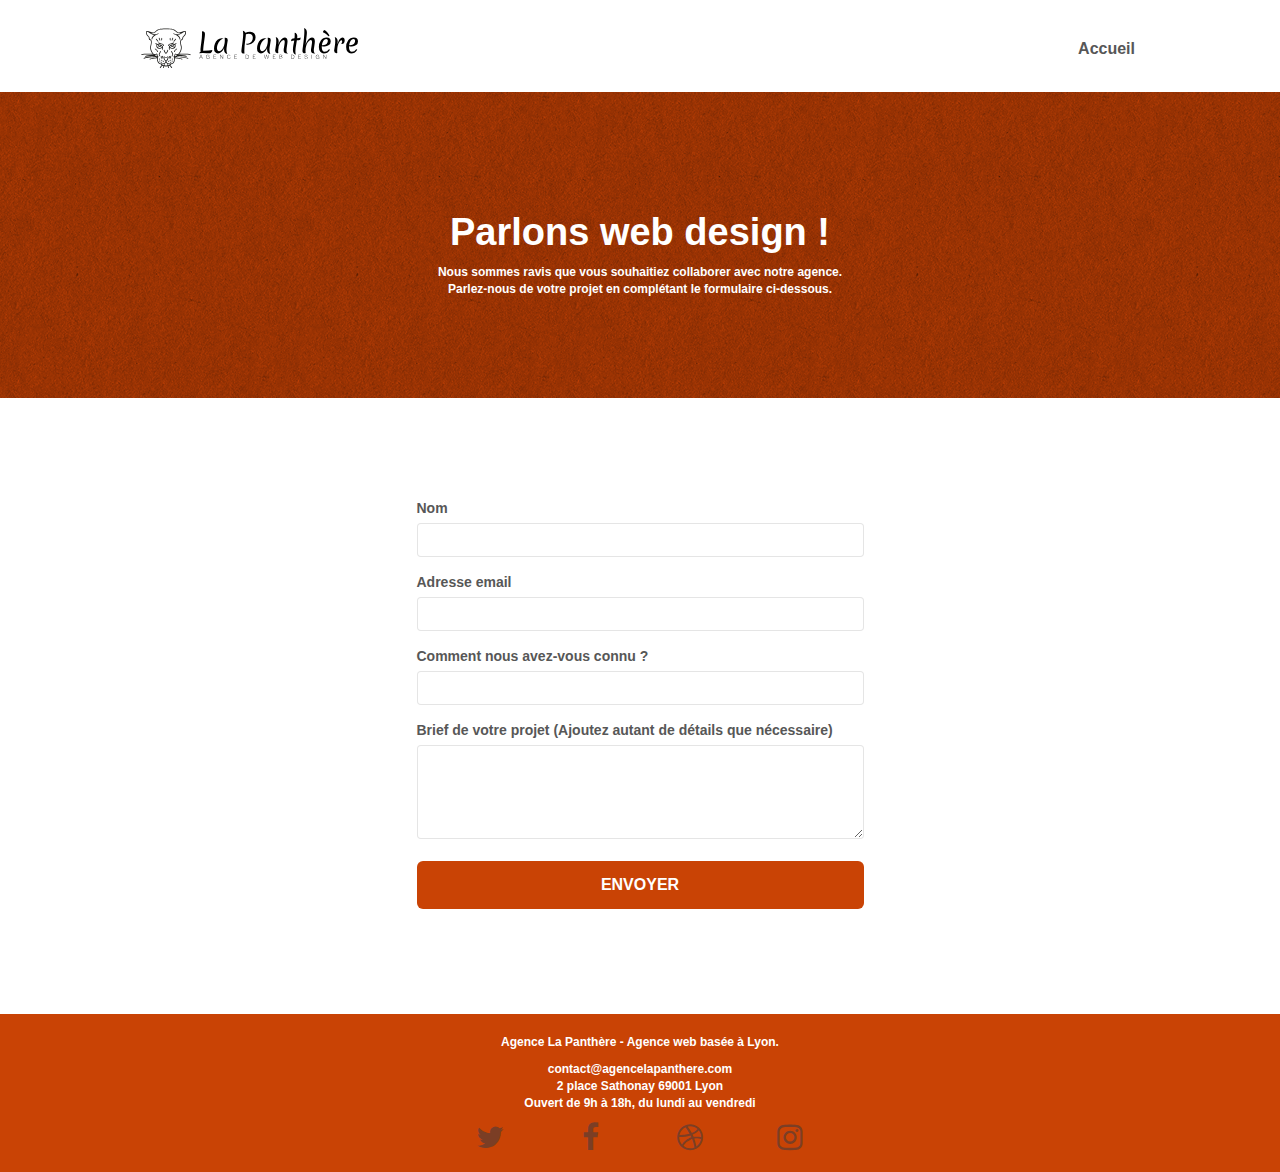
==== contact.html @ d047ce85 "mininisé style,boostrap.css" ====
<!doctype html>
<!-- Modifié la balise HTML pour indiquer la langue de la page : lang="fr-fr" -->
<html lang="fr-fr">
<head>
    <meta charset="utf-8">
	<!-- Supprimé le meta keywords qui est inutile -->
	<!-- Modifié  le meta description , content incluant les sujets des pages -->
    <meta name="description" content="Contact Agence de webdesign à Lyon. Profitez de la meilleure expertise pour votre stratégie web: développement et création de site web, web design, stratégie SEO (référencement et positionnement de site internet)">
    <meta name="viewport" content="width=device-width, initial-scale=1.0, viewport-fit=cover">
	<!-- Ajouté balise meta robots et googlebot -->
	<meta name="robots" content="index,follow">
	<meta name="googlebot" content="index,follow">

    <link rel="shortcut icon" type="image/png" href="favicon.jpg">

    <!-- remplacé le bon bootstrap.css et puis minimisé -->
	<link rel="stylesheet" type="text/css" href="./css/bootstrap.min.css">
	<!-- minimisé le style.css -->
	<link rel="stylesheet" type="text/css" href="./css/style.min.css">
	<!-- remplacé le bon font-awesome et puis minimisé -->
	<link rel="stylesheet" type="text/css" href="./css/font-awesome.min.css">

    <!-- remplacé les bons js et puis minimisé , parametré exécution defer -->
	<script src="./js/jquery-2.1.0.min.js" defer></script>
	<script src="./js/bootstrap.min.js" defer></script>
	<script src="./js/blocs.min.js" defer></script>
	<script src="./js/jqBootstrapValidation.min.js" defer></script>
	<script src="./js/formHandler.min.js" defer></script>



	<!-- Modifié la balise title en donnant un nom incluant le sujet de la page -->
    <title>Contact La Panthère - Expert du Webdesign lyonnais</title>

    
<!-- Analytics -->
	<script async src="https://www.googletagmanager.com/gtag/js?id=G-L9MEDLCKHD"></script>
	<script>
	window.dataLayer = window.dataLayer || [];
	function gtag(){dataLayer.push(arguments);}
	gtag('js', new Date());

	gtag('config', 'G-L9MEDLCKHD');
	</script>
<!-- Analytics END -->
    
</head>
<body>
<!-- Principal conteneur -->
<div class="page-container">
    
<!-- bloc-0 -->
<div class="bloc bgc-white l-bloc " id="bloc-0">
	<div class="container bloc-sm">
		<nav class="navbar row">
			<div class="navbar-header">
				<a class="navbar-brand" href="index.html"><img src="img/agence-la-panthere-monochrome.svg" alt="la Panthère web design logo" height="40" /></a>
				<!-- ajouté aria-label="menu bar" pour le btn par rapport à l'accessibilité-->
				<button id="nav-toggle" type="button" class="ui-navbar-toggle navbar-toggle" data-toggle="collapse" data-target=".navbar-1" aria-label="menu bar">
					<!-- Supprimer balise iutile -->
					<span class="icon-bar"></span>
					<span class="icon-bar"></span>
					<span class="icon-bar"></span>
				</button>
			</div>
			<div class="collapse navbar-collapse navbar-1 special-dropdown-nav">
				<ul class="site-navigation nav navbar-nav">
					<li>
						<a href="index.html">Accueil</a>
					</li>
					<!-- Supprimer balise inutile -->
				</ul>
			</div>
		</nav>
	</div>
</div>
<!-- bloc-0 END -->

<!-- bloc-6 -->
<!-- ajouté L'ARIA Landmark Roles pour l'aspec sémantique -->
<div class="bloc bg-repeat bgc-atomic-tangerine d-bloc bloc-bg-texture texture-paper" id="bloc-6" role="banner">
	<div class="container bloc-lg">
		<div class="row">
			<div class="col-sm-12">
				<h1 class="text-center hero-bloc-text tc-white">
					Parlons web design !
				</h1>
				<p class="text-center mg-lg tc-white tight-width-whitespace">
					Nous sommes ravis que vous souhaitiez collaborer avec notre agence.<br>
					Parlez-nous de votre projet en complétant le formulaire ci-dessous.
				</p>
			</div>
		</div>
	</div>
</div>
<!-- bloc-6 END -->

<!-- bloc-7 -->
<div class="bloc bgc-white l-bloc" id="bloc-7">
	<div class="container bloc-lg">
		<div class="row contact-form">
			<div class="col-sm-6">
				<form id="form_1" novalidate >
					<div class="form-group">
						<label for="name">
							Nom
						</label>
						<input id="name" class="form-control" type="text" required />
					</div>
					<div class="form-group">
						<label for="email">
							Adresse email
						</label>
						<input id="email" class="form-control" type="email" required />
					</div>
					<div class="form-group">
						<label for="input_504">
							Comment nous avez-vous connu ?
						</label>
						<input class="form-control" type="text" required id="input_504" />
					</div>
					<div class="form-group">
						<label for="message">
							Brief de votre projet (Ajoutez autant de détails que nécessaire)<br>
						</label>
						<textarea id="message" class="form-control" rows="4" cols="50" required></textarea>
					</div> 
					<button class="bloc-button btn btn-lg btn-block cta-hero btn-atomic-tangerine" type="submit">
						Envoyer
					</button>
				</form>
			</div>
		</div>
	</div>
</div>
<!-- bloc-7 END -->

<!-- ScrollToTop Button -->
<a class="bloc-button btn btn-d scrollToTop" onclick="scrollToTarget('1')"><span class="fa fa-chevron-up"></span></a>
<!-- ScrollToTop Button END-->


<!-- Footer - bloc-8 -->
<!-- ajouté L'ARIA Landmark Roles pour l'aspec sémantique -->
<div class="bloc bgc-atomic-tangerine d-bloc" id="bloc-8" role="contentinfo">
	<div class="container bloc-sm">
		<div class="row">
			<div class="col-sm-12">
				<p class="text-center white">
					Agence La Panthère - Agence web basée à Lyon.<br>
				</p>
				<p class="text-center white">
					<a class="white" href="mailto:contact@agencelapanthere.com">contact@agencelapanthere.com</a>
					<br>
					<a class="white" target="blank"  href="https://www.google.fr/maps/place/2+Pl.+Sathonay,+69001+Lyon/@45.7695241,4.8279733,17z/data=!3m1!4b1!4m5!3m4!1s0x47f4eb020f3664e9:0x13e3d71752922c1f!8m2!3d45.7695241!4d4.8301673">2 place Sathonay 69001 Lyon</a>
					<br>Ouvert de 9h à 18h, du lundi au vendredi<br>
				</p>
				<div class="row row-no-gutters social">
					<div class="col-sm-3">
						<div class="text-center">
							<!-- modifié href pour pointer le lien correct-->
							<a class="social" href="https://twitter.com" aria-label="twitter link"><span class="fa fa-twitter icon-md"></span></a>
						</div>
					</div>
					<div class="col-sm-3">
						<div class="text-center">
							<!-- modifié href pour pointer le lien correct -->
							<a class="social" href="https://www.facebook.com" aria-label="facebook link"><span class="fa fa-facebook icon-md"></span></a>
						</div>
					</div>
					<div class="col-sm-3">
						<div class="text-center">
							<!-- modifié href pour pointer le lien correct -->
							<a class="social" href="https://www.dribbble.com" aria-label="dribbble link"><span class="fa fa-dribbble icon-md"></span></a>
						</div>
					</div>
					<div class="col-sm-3">
						<div class="text-center">
							<!-- modifié href pour pointer le lien correct -->
							<a class="social" href="https://www.instagram.com" aria-label="instagram link"><span class="fa fa-instagram icon-md"></span></a>
						</div>
					</div>
				</div>
			</div>
		</div>
	</div>
</div>
<!-- Footer - bloc-8 END -->

</div>
<!-- Principal conteneur END -->
    

</body>
</html>
---- css/style.min.css ----
body{margin:0;padding:0;background:#FFF;overflow-x:hidden;-webkit-font-smoothing:antialiased;-moz-osx-font-smoothing:grayscale}a,button{transition:all .3s ease-in-out;outline:none!important}a:hover{text-decoration:none;cursor:pointer}#page-loading-blocs-notifaction{position:fixed;top:0;bottom:0;width:100%;z-index:100000;background:#FFF url(../img/pageload-spinner.gif) no-repeat center center}.bloc{width:100%;clear:both;background:50% 50% no-repeat;padding:0 50px;-webkit-background-size:cover;-moz-background-size:cover;-o-background-size:cover;background-size:cover;position:relative}.bloc .container{padding-left:0;padding-right:0}.bloc-lg{padding:100px 50px}.bloc-md{padding:50px}.bloc-sm{padding:20px 50px}.bg-center,.bg-l-edge,.bg-r-edge,.bg-t-edge,.bg-b-edge,.bg-tl-edge,.bg-bl-edge,.bg-tr-edge,.bg-br-edge,.bg-repeat{-webkit-background-size:auto!important;-moz-background-size:auto!important;-o-background-size:auto!important;background-size:auto!important}.bg-repeat{background:repeat}.bg-t-edge{background:top no-repeat}.bloc-bg-texture::before{content:"";background-size:2px 2px;position:absolute;top:0;bottom:0;left:0;right:0}.texture-paper::before{background:url(../img/texture-paper.png);background-size:280px 280px}.b-parallax{background-attachment:fixed}.d-bloc{color:rgba(255,255,255,.7)}.d-bloc button:hover{color:rgba(255,255,255,.9)}.d-bloc .icon-round,.d-bloc .icon-square,.d-bloc .icon-rounded,.d-bloc .icon-semi-rounded-a,.d-bloc .icon-semi-rounded-b{border-color:rgba(255,255,255,.9)}.d-bloc .divider-h span{border-color:rgba(255,255,255,.2)}.d-bloc .a-btn,.d-bloc .navbar a,.d-bloc .navbar-brand,.d-bloc a .icon-sm,.d-bloc a .icon-md,.d-bloc a .icon-lg,.d-bloc a .icon-xl,.d-bloc h1 a,.d-bloc h2 a,.d-bloc h3 a,.d-bloc h4 a,.d-bloc h5 a,.d-bloc h6 a,.d-bloc p a{color:rgba(71,60,60,.6)}.d-bloc .a-btn:hover,.d-bloc .navbar a:hover,.d-bloc .navbar-brand:hover,.d-bloc a:hover .icon-sm,.d-bloc a:hover .icon-md,.d-bloc a:hover .icon-lg,.d-bloc a:hover .icon-xl,.d-bloc h1 a:hover,.d-bloc h2 a:hover,.d-bloc h3 a:hover,.d-bloc h4 a:hover,.d-bloc h5 a:hover,.d-bloc h6 a:hover,.d-bloc p a:hover{color:#2f2d2d}.d-bloc .navbar-toggle .icon-bar{background:rgba(255,255,255,1)}.d-bloc .btn-wire,.d-bloc .btn-wire:hover{color:rgba(255,255,255,1);border-color:rgba(255,255,255,1)}.d-bloc .panel{color:rgba(0,0,0,.5)}.d-bloc .panel button:hover{color:rgba(0,0,0,.7)}.d-bloc .panel icon{border-color:rgba(0,0,0,.7)}.d-bloc .panel .divider-h span{border-color:rgba(0,0,0,.1)}.d-bloc .panel .a-btn{color:rgba(0,0,0,.6)}.d-bloc .panel .a-btn:hover{color:rgba(0,0,0,1)}.d-bloc .panel .btn-wire,.d-bloc .panel .btn-wire:hover{color:rgba(0,0,0,.7);border-color:rgba(0,0,0,.3)}.d-bloc .panel,.l-bloc{color:rgba(0,0,0,.5)}.d-bloc .panel button:hover,.l-bloc button:hover{color:rgba(0,0,0,.7)}.l-bloc .icon-round,.l-bloc .icon-square,.l-bloc .icon-rounded,.l-bloc .icon-semi-rounded-a,.l-bloc .icon-semi-rounded-b{border-color:rgba(0,0,0,.7)}.d-bloc .panel .divider-h span,.l-bloc .divider-h span{border-color:rgba(0,0,0,.1)}.d-bloc .panel .a-btn,.l-bloc .a-btn,.l-bloc .navbar a,.l-bloc .navbar-brand,.l-bloc a .icon-sm,.l-bloc a .icon-md,.l-bloc a .icon-lg,.l-bloc a .icon-xl,.l-bloc h1 a,.l-bloc h2 a,.l-bloc h3 a,.l-bloc h4 a,.l-bloc h5 a,.l-bloc h6 a,.l-bloc p a{color:rgba(0,0,0,.6)}.d-bloc .panel .a-btn:hover,.l-bloc .a-btn:hover,.l-bloc .navbar a:hover,.l-bloc .navbar-brand:hover,.l-bloc a:hover .icon-sm,.l-bloc a:hover .icon-md,.l-bloc a:hover .icon-lg,.l-bloc a:hover .icon-xl,.l-bloc h1 a:hover,.l-bloc h2 a:hover,.l-bloc h3 a:hover,.l-bloc h4 a:hover,.l-bloc h5 a:hover,.l-bloc h6 a:hover,.l-bloc p a:hover{color:rgba(0,0,0,1)}.l-bloc .navbar-toggle .icon-bar{color:rgba(0,0,0,.6)}.d-bloc .panel .btn-wire,.d-bloc .panel .btn-wire:hover,.l-bloc .btn-wire,.l-bloc .btn-wire:hover{color:rgba(0,0,0,.7);border-color:rgba(0,0,0,.3)}.voffset{margin-top:30px}.voffset-lg{margin-top:80px}.row-no-gutters{margin-right:0;margin-left:0}.row.row-no-gutters>[class^="col-"],.row.row-no-gutters>[class*=" col-"]{padding-right:0;padding-left:0}#bloc-1-hero h1{font-size:32px}.navbar{margin-bottom:0;z-index:1}.navbar-brand{height:auto;padding:3px 15px;font-size:25px;font-weight:400;font-weight:600;line-height:44px}.navbar-brand img{max-height:200px;margin:0 5px 0 0;display:inline}.navbar-brand img[src$=svg]{min-width:100px}.nav-center .navbar-brand img{margin:0}.navbar .nav{padding-top:2px;margin-right:-16px;float:right;z-index:1}.nav>li{float:left;margin-top:4px;font-size:16px}.navbar-nav .open .dropdown-menu>li>a{text-align:inherit}.nav>li a:hover,.nav>li a:focus{background:transparent}.navbar-toggle{margin:10px 10px 0 0;border:0}.navbar-toggle:hover{background:transparent!important}.navbar-toggle .icon-bar{background-color:rgba(0,0,0,.5);width:26px}.nav-invert .navbar .nav{float:left}.nav-invert .navbar-header,.nav-invert .navbar-brand{float:right;position:relative;z-index:2}@media (min-width:768px){.site-navigation{position:absolute;top:50%;right:20px;transform:translate(0,-50%);-webkit-transform:translateY(-50%)}.nav>li .dropdown-menu a,.nav>li .dropdown-menu a:hover{color:#484848}.nav-invert .site-navigation{left:0;right:0}.nav-center{text-align:center}.nav-center .navbar-header{width:100%}.nav-center .navbar-header,.nav-center .navbar-brand,.nav-center .nav>li{float:none;display:inline-block}.nav-center .site-navigation{position:relative;width:100%;right:0;margin-right:0;margin-top:20px}.nav-center.mini-nav .navbar-toggle{float:none;margin:10px auto 0}}.nav>li>.dropdown a{background:none!important;display:block;padding:14px 15px}nav .caret{margin:0 5px}.dropdown-menu .dropdown-menu{top:-8px;left:100%}.dropdown-menu .dropmenu-flow-right{top:100%;left:0;margin-left:-1px;border-top-left-radius:0;border-top-right-radius:0}.dropdown-menu .dropdown span{border:4px solid #000;border-top-color:transparent;border-right-color:transparent;border-bottom-color:transparent;margin:6px -5px 0 0!important;float:right}.mg-md{margin-top:10px;margin-bottom:20px}.mg-lg{margin-top:10px;margin-bottom:40px}.btn{margin:0 5px 5px 0}.btn.pull-right{margin:0 0 5px 5px}.btn-d,.btn-d:hover,.btn-d:focus{color:#FFF;background:rgba(0,0,0,.3)}button{outline:none!important}.btn-rd{border-radius:40px}.btn-clean{border:1px solid rgba(0,0,0,.08);border-bottom-color:rgba(0,0,0,.1);text-shadow:0 1px 0 rgba(0,0,1,.1);box-shadow:0 1px 3px rgba(0,0,1,.25),inset 0 1px 0 0 rgba(255,255,255,.15)}.icon-md{font-size:30px!important}.icon-lg{font-size:60px!important}.sm-shadow{text-shadow:0 1px 2px rgba(0,0,0,.3)}.panel-sq,.panel-sq .panel-heading,.panel-sq .panel-footer{border-radius:0}.panel-rd{border-radius:30px}.panel-rd .panel-heading{border-radius:29px 29px 0 0}.panel-rd .panel-footer{border-radius:0 0 29px 29px}.form-control{border-color:rgba(0,0,0,.1);box-shadow:none}.scrollToTop{width:40px;height:40px;position:fixed;bottom:20px;right:20px;opacity:0;z-index:500;transition:all .3s ease-in-out}.scrollToTop span{margin-top:6px}.showScrollTop{font-size:14px;opacity:1}a[data-lightbox]{position:relative;display:block;text-align:center}a[data-lightbox]:hover::before{content:"+";font-family:"HelveticaNeue-Light","Helvetica Neue Light","Helvetica Neue",Helvetica,Arial;font-size:32px;width:50px;height:50px;margin-left:-25px;border-radius:50%;background:rgba(0,0,0,.6);color:#FFF;font-weight:100;z-index:1;position:absolute;top:50%;transform:translateY(-50%);-webkit-transform:translateY(-50%)}a[data-lightbox]:hover img{opacity:.6;-webkit-animation-fill-mode:none;animation-fill-mode:none}#lightbox-modal{display:flex;align-items:center}#lightbox-modal .modal-dialog{width:90%;max-width:900px;margin:0 auto 0}#lightbox-modal .modal-dialog img{max-height:90vh;margin:0 auto}.lightbox-caption{padding:20px;color:#FFF;background:rgba(0,0,0,.5);position:absolute;left:15px;right:15px;bottom:5px}.close-lightbox{color:#FFF;font-size:30px;position:absolute;top:20px;right:20px;z-index:20;background:rgba(0,0,0,.5);border:none;line-height:30px;padding:0 9px 5px;opacity:.3}.close-lightbox:hover,.next-lightbox:hover,.prev-lightbox:hover{opacity:1;color:#FFF}.next-lightbox,.prev-lightbox{font-size:20px;color:rgba(255,255,255,.9);background:rgba(0,0,0,.5);transition:all .2s ease-in-out;position:absolute;top:45%;z-index:1;opacity:.4}.next-lightbox{padding:6px 8px 1px 13px;right:25px}.prev-lightbox{padding:6px 13px 1px 10px;left:25px}.snapshot-lb .modal-body{padding-bottom:45px}.snapshot-lb .lightbox-caption{padding:0;color:rgba(0,0,0,.5);background:none}h1,h2,h3,h4,h5,h6,p,label,.btn,a{font-family:"helvetica";font-weight:600;color:#575757!important}.container{max-width:1000px}.hero-bloc-text{font-size:38px}.hero-bloc-text-sub{font-size:36px}.statement-bloc-text{line-height:26px;font-style:italic;font-size:20px;text-align:center;font-weight:lighter;max-width:520px;margin:auto auto auto auto}p{font-size:12px}.tight-width-whitespace{max-width:600px;margin:auto auto auto auto}.h1{font-size:20px;font-family:"Open Sans"}.cta-hero{margin-top:22px;color:#FFFFFF!important;text-transform:uppercase;padding:12px 28px 12px 28px;font-size:16px;font-weight:700}.social{max-width:400px;margin:auto auto auto auto;display:flex;justify-content:space-between}.social>div{display:flex;justify-content:center}h2{font-size:22px;line-height:1.4em}h3{font-size:15px;text-transform:uppercase;font-weight:700;color:#333333!important}.med-width-whitespace{max-width:800px;margin:auto auto auto auto;box-shadow:0 0 0 #000}h1{color:#333333!important}h4{color:#333333!important}.icons{margin-bottom:14px;margin-top:24px}.white{color:#ffff!important}.black{color:#2f2d2d!important}.portfolio-thumb{margin-bottom:24px}.portfolio-row{margin-bottom:44px;margin-top:50px}.portfolio-row>div{display:flex;flex-direction:column;align-items:center}.avatar{box-shadow:0 4px 9px rgba(0,0,0,.3)}.black-background{background-color:rgba(165,147,99,.7);padding:40px 40px 40px 40px}.bold-link{font-weight:900;text-decoration:underline!important}.bgc-white{background-color:#FFF}.bgc-atomic-tangerine{background-color:#C94305}.tc-white{color:#ffff!important;position:relative}.btn-atomic-tangerine{background:#C94305;color:#FFFFFF!important}.btn-atomic-tangerine:hover{background:#c27956!important;color:#FFFFFF!important}.ltc-white{color:#FFFFFF!important}.ltc-white:hover{color:#F3976C!important}.ltc-atomic-tangerine{color:#F3976C!important}.ltc-atomic-tangerine:hover{color:#c27956!important}.icon-dark-slate-blue{color:#364577!important;border-color:#364577!important}.bg-dots-bg{background-image:url(../img/dots-bg.png)}.bg-banniere{background-image:url(../img/agence-la-panthere.jpg)}.bg-presentation{background-image:url(../img/image-de-presentation.bmp)}.contact-form{display:flex;justify-content:center}.contact-form>.col-sm-6{width:auto}.social a:hover .icon-md{color:#fff}@media (max-width:1024px){.bloc{padding-left:20px;padding-right:20px}.bloc.full-width-bloc,.bloc-tile-2.full-width-bloc .container,.bloc-tile-3.full-width-bloc .container,.bloc-tile-4.full-width-bloc .container{padding-left:0;padding-right:0}}@media (max-width:992px) and (min-width:768px){.navbar .nav{max-width:80%}.nav-center.navbar .nav{max-width:100%}}@media only screen and (min-width:768px) and (max-width:1024px) and (orientation:landscape){.b-parallax{background-attachment:scroll}}@media only screen and (min-width:1024px) and (max-width:1366px) and (-webkit-min-device-pixel-ratio:1.5){.b-parallax{background-attachment:scroll}}@media (max-width:991px){.container{width:100%}.b-parallax{background-attachment:scroll}.page-container,#hero-bloc{overflow-x:hidden;position:relative}.bloc-group,.bloc-group .bloc{display:block;width:100%}.bloc-fill-screen .fill-bloc-top-edge,.bloc-fill-screen .fill-bloc-bottom-edge{padding:0 20px}}@media (max-width:767px){.page-container{overflow-x:hidden;position:relative}h1,h2,h3,h4,h5,h6,p,#disqus_thread{padding-left:10px!important;padding-right:10px!important}.b-parallax{background-attachment:scroll}.navbar .nav{padding-top:0;border-top:1px solid rgba(0,0,0,.2);float:none!important}.navbar.row{margin-left:0;margin-right:0}.site-navigation{position:inherit;transform:none;-webkit-transform:none;-ms-transform:none}.nav>li{margin-top:0;border-bottom:1px solid rgba(0,0,0,.1);background:rgba(0,0,0,.05);text-align:left;padding-left:15px;width:100%}.nav>li:hover{background:rgba(0,0,0,.08)}.dropdown .dropdown a .caret{float:none;margin:5px 0 0 10px!important;border:4px solid #000;border-bottom-color:transparent;border-right-color:transparent;border-left-color:transparent}#hero-bloc .navbar .nav{background:rgba(0,0,0,.8)}#hero-bloc .navbar .nav a{color:rgba(255,255,255,.6)}.hero{padding:50px 0}.hero-nav{left:-1px;right:-1px}.navbar-collapse{padding:0;overflow-x:hidden;-webkit-box-shadow:none;box-shadow:none}.navbar-brand img{max-height:40px;width:auto}.nav-invert .navbar-header{float:none;width:100%}.nav-invert .navbar-toggle{float:left;margin-left:10px}.bloc{padding-left:0;padding-right:0}.bloc-xxl,.bloc-xl,.bloc-lg{padding:40px 0}.bloc-sm,.bloc-md{padding-left:0;padding-right:0}.bloc-tile-2 .container,.bloc-tile-3 .container,.bloc-tile-4 .container,.bloc-fill-screen .fill-bloc-top-edge,.bloc-fill-screen .fill-bloc-bottom-edge{padding-left:0;padding-right:0}.a-block{padding:0 10px}.btn-dwn{display:none}.voffset{margin-top:5px}.voffset-md{margin-top:20px}.voffset-lg{margin-top:30px}form{padding:5px}.close-lightbox{display:inline-block}.blocsapp-device-iphone5{background-size:216px 425px;padding-top:60px;width:216px;height:425px}.blocsapp-device-iphone5 img{width:180px;height:320px}}@media (max-width:400px){.bloc{padding-left:0;padding-right:0}}@media (max-width:767px){.bloc-mob-center-text{text-align:center}}
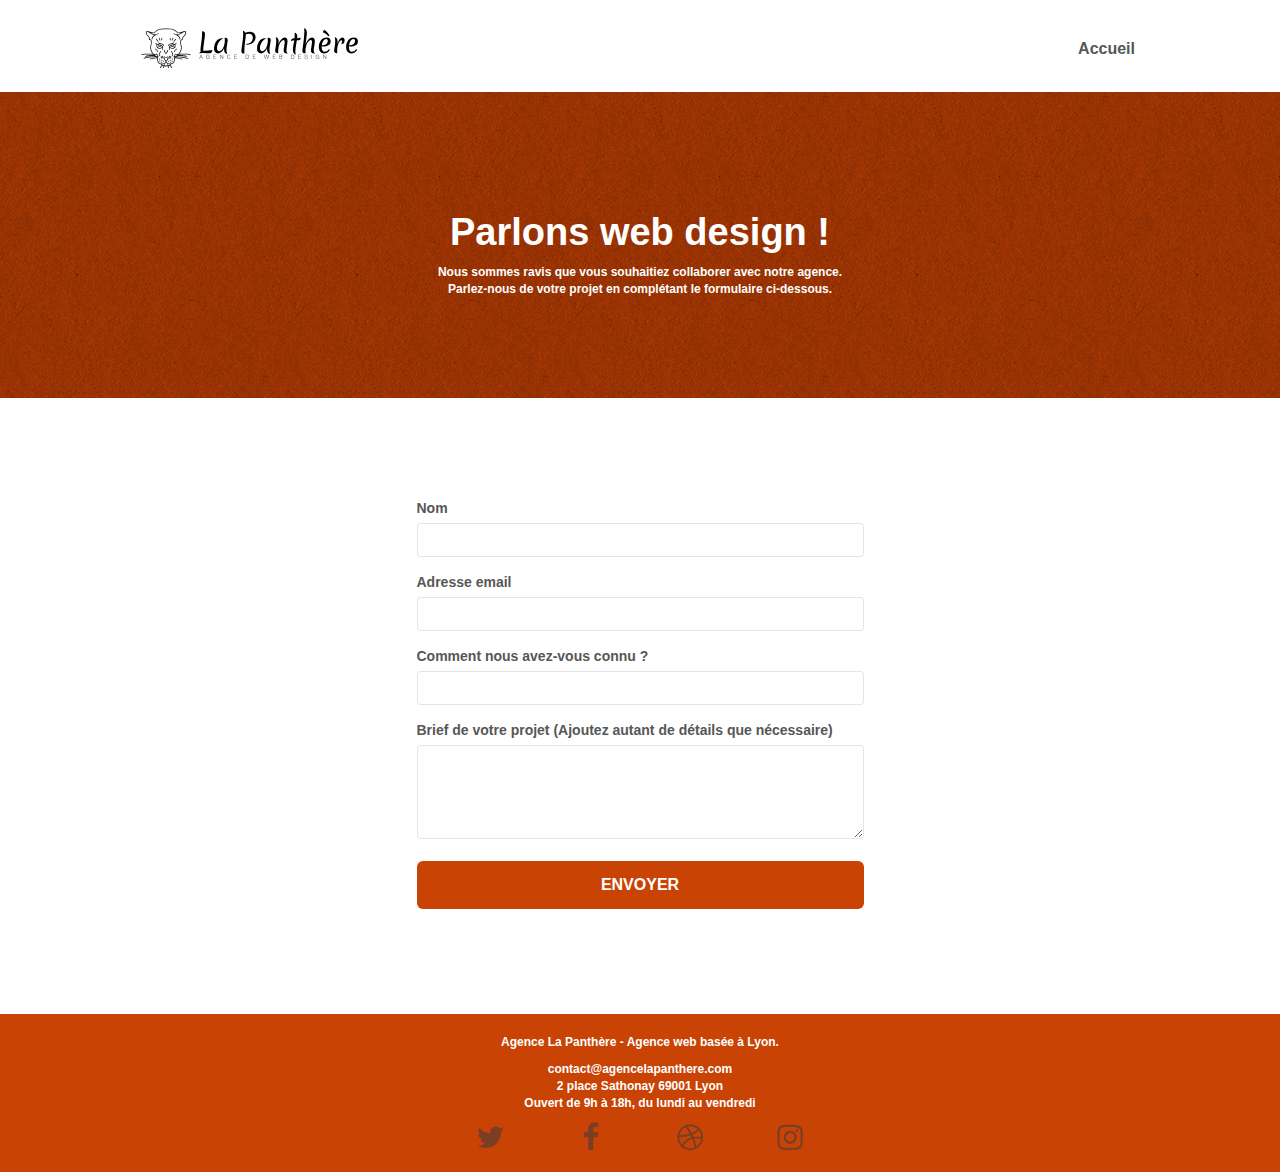
==== commit 89ec47f2: "add width height to img logo" ====
--- a/contact.html
+++ b/contact.html
@@ -11,16 +11,19 @@
 	<meta name="robots" content="index,follow">
 	<meta name="googlebot" content="index,follow">
 
+	<!-- ajouté lien canonique -->
+	<link rel="canonical" href="https://crabojado.github.io/la-panthere-web-design/contact.html" />
+
     <link rel="shortcut icon" type="image/png" href="favicon.jpg">
 
-    <!-- remplacé le bon bootstrap.css et puis minimisé -->
+    <!-- remplacé le bon bootstrap.css et puis minifié -->
 	<link rel="stylesheet" type="text/css" href="./css/bootstrap.min.css">
-	<!-- minimisé le style.css -->
+	<!-- minifié le style.css -->
 	<link rel="stylesheet" type="text/css" href="./css/style.min.css">
-	<!-- remplacé le bon font-awesome et puis minimisé -->
+	<!-- remplacé le bon font-awesome et puis minifié -->
 	<link rel="stylesheet" type="text/css" href="./css/font-awesome.min.css">
 
-    <!-- remplacé les bons js et puis minimisé , parametré exécution defer -->
+    <!-- remplacé les bons js et puis minifié , parametré exécution defer -->
 	<script src="./js/jquery-2.1.0.min.js" defer></script>
 	<script src="./js/bootstrap.min.js" defer></script>
 	<script src="./js/blocs.min.js" defer></script>
@@ -54,7 +57,7 @@
 	<div class="container bloc-sm">
 		<nav class="navbar row">
 			<div class="navbar-header">
-				<a class="navbar-brand" href="index.html"><img src="img/agence-la-panthere-monochrome.svg" alt="la Panthère web design logo" height="40" /></a>
+				<a class="navbar-brand" href="index.html"><img src="img/agence-la-panthere-monochrome.svg" alt="la Panthère web design logo" height="40" width="217"/></a>
 				<!-- ajouté aria-label="menu bar" pour le btn par rapport à l'accessibilité-->
 				<button id="nav-toggle" type="button" class="ui-navbar-toggle navbar-toggle" data-toggle="collapse" data-target=".navbar-1" aria-label="menu bar">
 					<!-- Supprimer balise iutile -->
@@ -136,7 +139,8 @@
 <!-- bloc-7 END -->
 
 <!-- ScrollToTop Button -->
-<a class="bloc-button btn btn-d scrollToTop" onclick="scrollToTarget('1')"><span class="fa fa-chevron-up"></span></a>
+<!-- remplacé le balise a avec button, et ajouté aria-label="scrollToTop" -->
+<button class="bloc-button btn btn-d scrollToTop" onclick="scrollToTarget('1')" aria-label="scrollToTop"><span class="fa fa-chevron-up"></span></button>
 <!-- ScrollToTop Button END-->
 
 
@@ -149,11 +153,11 @@
 				<p class="text-center white">
 					Agence La Panthère - Agence web basée à Lyon.<br>
 				</p>
-				<p class="text-center white">
-					<a class="white" href="mailto:contact@agencelapanthere.com">contact@agencelapanthere.com</a>
+				<p class="text-center white" >
+					<a class="white" href="mailto:contact@agencelapanthere.com" itemprop="email" >contact@agencelapanthere.com</a>
 					<br>
-					<a class="white" target="blank"  href="https://www.google.fr/maps/place/2+Pl.+Sathonay,+69001+Lyon/@45.7695241,4.8279733,17z/data=!3m1!4b1!4m5!3m4!1s0x47f4eb020f3664e9:0x13e3d71752922c1f!8m2!3d45.7695241!4d4.8301673">2 place Sathonay 69001 Lyon</a>
-					<br>Ouvert de 9h à 18h, du lundi au vendredi<br>
+					<a class="white" target="blank" href="https://www.google.fr/maps/place/2+Pl.+Sathonay,+69001+Lyon/@45.7695241,4.8279733,17z/data=!3m1!4b1!4m5!3m4!1s0x47f4eb020f3664e9:0x13e3d71752922c1f!8m2!3d45.7695241!4d4.8301673" itemprop="address" itemscope itemtype="https://schema.org/PostalAddress">2 place Sathonay 69001 Lyon</a>
+					<br itemprop="openingHours" content="Mo,Tu,We,Th,Fr 09:00-18:00">Ouvert de 9h à 18h, du lundi au vendredi<br>
 				</p>
 				<div class="row row-no-gutters social">
 					<div class="col-sm-3">
--- a/css/style.min.css
+++ b/css/style.min.css
@@ -1 +1 @@
-body{margin:0;padding:0;background:#FFF;overflow-x:hidden;-webkit-font-smoothing:antialiased;-moz-osx-font-smoothing:grayscale}a,button{transition:all .3s ease-in-out;outline:none!important}a:hover{text-decoration:none;cursor:pointer}#page-loading-blocs-notifaction{position:fixed;top:0;bottom:0;width:100%;z-index:100000;background:#FFF url(../img/pageload-spinner.gif) no-repeat center center}.bloc{width:100%;clear:both;background:50% 50% no-repeat;padding:0 50px;-webkit-background-size:cover;-moz-background-size:cover;-o-background-size:cover;background-size:cover;position:relative}.bloc .container{padding-left:0;padding-right:0}.bloc-lg{padding:100px 50px}.bloc-md{padding:50px}.bloc-sm{padding:20px 50px}.bg-center,.bg-l-edge,.bg-r-edge,.bg-t-edge,.bg-b-edge,.bg-tl-edge,.bg-bl-edge,.bg-tr-edge,.bg-br-edge,.bg-repeat{-webkit-background-size:auto!important;-moz-background-size:auto!important;-o-background-size:auto!important;background-size:auto!important}.bg-repeat{background:repeat}.bg-t-edge{background:top no-repeat}.bloc-bg-texture::before{content:"";background-size:2px 2px;position:absolute;top:0;bottom:0;left:0;right:0}.texture-paper::before{background:url(../img/texture-paper.png);background-size:280px 280px}.b-parallax{background-attachment:fixed}.d-bloc{color:rgba(255,255,255,.7)}.d-bloc button:hover{color:rgba(255,255,255,.9)}.d-bloc .icon-round,.d-bloc .icon-square,.d-bloc .icon-rounded,.d-bloc .icon-semi-rounded-a,.d-bloc .icon-semi-rounded-b{border-color:rgba(255,255,255,.9)}.d-bloc .divider-h span{border-color:rgba(255,255,255,.2)}.d-bloc .a-btn,.d-bloc .navbar a,.d-bloc .navbar-brand,.d-bloc a .icon-sm,.d-bloc a .icon-md,.d-bloc a .icon-lg,.d-bloc a .icon-xl,.d-bloc h1 a,.d-bloc h2 a,.d-bloc h3 a,.d-bloc h4 a,.d-bloc h5 a,.d-bloc h6 a,.d-bloc p a{color:rgba(71,60,60,.6)}.d-bloc .a-btn:hover,.d-bloc .navbar a:hover,.d-bloc .navbar-brand:hover,.d-bloc a:hover .icon-sm,.d-bloc a:hover .icon-md,.d-bloc a:hover .icon-lg,.d-bloc a:hover .icon-xl,.d-bloc h1 a:hover,.d-bloc h2 a:hover,.d-bloc h3 a:hover,.d-bloc h4 a:hover,.d-bloc h5 a:hover,.d-bloc h6 a:hover,.d-bloc p a:hover{color:#2f2d2d}.d-bloc .navbar-toggle .icon-bar{background:rgba(255,255,255,1)}.d-bloc .btn-wire,.d-bloc .btn-wire:hover{color:rgba(255,255,255,1);border-color:rgba(255,255,255,1)}.d-bloc .panel{color:rgba(0,0,0,.5)}.d-bloc .panel button:hover{color:rgba(0,0,0,.7)}.d-bloc .panel icon{border-color:rgba(0,0,0,.7)}.d-bloc .panel .divider-h span{border-color:rgba(0,0,0,.1)}.d-bloc .panel .a-btn{color:rgba(0,0,0,.6)}.d-bloc .panel .a-btn:hover{color:rgba(0,0,0,1)}.d-bloc .panel .btn-wire,.d-bloc .panel .btn-wire:hover{color:rgba(0,0,0,.7);border-color:rgba(0,0,0,.3)}.d-bloc .panel,.l-bloc{color:rgba(0,0,0,.5)}.d-bloc .panel button:hover,.l-bloc button:hover{color:rgba(0,0,0,.7)}.l-bloc .icon-round,.l-bloc .icon-square,.l-bloc .icon-rounded,.l-bloc .icon-semi-rounded-a,.l-bloc .icon-semi-rounded-b{border-color:rgba(0,0,0,.7)}.d-bloc .panel .divider-h span,.l-bloc .divider-h span{border-color:rgba(0,0,0,.1)}.d-bloc .panel .a-btn,.l-bloc .a-btn,.l-bloc .navbar a,.l-bloc .navbar-brand,.l-bloc a .icon-sm,.l-bloc a .icon-md,.l-bloc a .icon-lg,.l-bloc a .icon-xl,.l-bloc h1 a,.l-bloc h2 a,.l-bloc h3 a,.l-bloc h4 a,.l-bloc h5 a,.l-bloc h6 a,.l-bloc p a{color:rgba(0,0,0,.6)}.d-bloc .panel .a-btn:hover,.l-bloc .a-btn:hover,.l-bloc .navbar a:hover,.l-bloc .navbar-brand:hover,.l-bloc a:hover .icon-sm,.l-bloc a:hover .icon-md,.l-bloc a:hover .icon-lg,.l-bloc a:hover .icon-xl,.l-bloc h1 a:hover,.l-bloc h2 a:hover,.l-bloc h3 a:hover,.l-bloc h4 a:hover,.l-bloc h5 a:hover,.l-bloc h6 a:hover,.l-bloc p a:hover{color:rgba(0,0,0,1)}.l-bloc .navbar-toggle .icon-bar{color:rgba(0,0,0,.6)}.d-bloc .panel .btn-wire,.d-bloc .panel .btn-wire:hover,.l-bloc .btn-wire,.l-bloc .btn-wire:hover{color:rgba(0,0,0,.7);border-color:rgba(0,0,0,.3)}.voffset{margin-top:30px}.voffset-lg{margin-top:80px}.row-no-gutters{margin-right:0;margin-left:0}.row.row-no-gutters>[class^="col-"],.row.row-no-gutters>[class*=" col-"]{padding-right:0;padding-left:0}#bloc-1-hero h1{font-size:32px}.navbar{margin-bottom:0;z-index:1}.navbar-brand{height:auto;padding:3px 15px;font-size:25px;font-weight:400;font-weight:600;line-height:44px}.navbar-brand img{max-height:200px;margin:0 5px 0 0;display:inline}.navbar-brand img[src$=svg]{min-width:100px}.nav-center .navbar-brand img{margin:0}.navbar .nav{padding-top:2px;margin-right:-16px;float:right;z-index:1}.nav>li{float:left;margin-top:4px;font-size:16px}.navbar-nav .open .dropdown-menu>li>a{text-align:inherit}.nav>li a:hover,.nav>li a:focus{background:transparent}.navbar-toggle{margin:10px 10px 0 0;border:0}.navbar-toggle:hover{background:transparent!important}.navbar-toggle .icon-bar{background-color:rgba(0,0,0,.5);width:26px}.nav-invert .navbar .nav{float:left}.nav-invert .navbar-header,.nav-invert .navbar-brand{float:right;position:relative;z-index:2}@media (min-width:768px){.site-navigation{position:absolute;top:50%;right:20px;transform:translate(0,-50%);-webkit-transform:translateY(-50%)}.nav>li .dropdown-menu a,.nav>li .dropdown-menu a:hover{color:#484848}.nav-invert .site-navigation{left:0;right:0}.nav-center{text-align:center}.nav-center .navbar-header{width:100%}.nav-center .navbar-header,.nav-center .navbar-brand,.nav-center .nav>li{float:none;display:inline-block}.nav-center .site-navigation{position:relative;width:100%;right:0;margin-right:0;margin-top:20px}.nav-center.mini-nav .navbar-toggle{float:none;margin:10px auto 0}}.nav>li>.dropdown a{background:none!important;display:block;padding:14px 15px}nav .caret{margin:0 5px}.dropdown-menu .dropdown-menu{top:-8px;left:100%}.dropdown-menu .dropmenu-flow-right{top:100%;left:0;margin-left:-1px;border-top-left-radius:0;border-top-right-radius:0}.dropdown-menu .dropdown span{border:4px solid #000;border-top-color:transparent;border-right-color:transparent;border-bottom-color:transparent;margin:6px -5px 0 0!important;float:right}.mg-md{margin-top:10px;margin-bottom:20px}.mg-lg{margin-top:10px;margin-bottom:40px}.btn{margin:0 5px 5px 0}.btn.pull-right{margin:0 0 5px 5px}.btn-d,.btn-d:hover,.btn-d:focus{color:#FFF;background:rgba(0,0,0,.3)}button{outline:none!important}.btn-rd{border-radius:40px}.btn-clean{border:1px solid rgba(0,0,0,.08);border-bottom-color:rgba(0,0,0,.1);text-shadow:0 1px 0 rgba(0,0,1,.1);box-shadow:0 1px 3px rgba(0,0,1,.25),inset 0 1px 0 0 rgba(255,255,255,.15)}.icon-md{font-size:30px!important}.icon-lg{font-size:60px!important}.sm-shadow{text-shadow:0 1px 2px rgba(0,0,0,.3)}.panel-sq,.panel-sq .panel-heading,.panel-sq .panel-footer{border-radius:0}.panel-rd{border-radius:30px}.panel-rd .panel-heading{border-radius:29px 29px 0 0}.panel-rd .panel-footer{border-radius:0 0 29px 29px}.form-control{border-color:rgba(0,0,0,.1);box-shadow:none}.scrollToTop{width:40px;height:40px;position:fixed;bottom:20px;right:20px;opacity:0;z-index:500;transition:all .3s ease-in-out}.scrollToTop span{margin-top:6px}.showScrollTop{font-size:14px;opacity:1}a[data-lightbox]{position:relative;display:block;text-align:center}a[data-lightbox]:hover::before{content:"+";font-family:"HelveticaNeue-Light","Helvetica Neue Light","Helvetica Neue",Helvetica,Arial;font-size:32px;width:50px;height:50px;margin-left:-25px;border-radius:50%;background:rgba(0,0,0,.6);color:#FFF;font-weight:100;z-index:1;position:absolute;top:50%;transform:translateY(-50%);-webkit-transform:translateY(-50%)}a[data-lightbox]:hover img{opacity:.6;-webkit-animation-fill-mode:none;animation-fill-mode:none}#lightbox-modal{display:flex;align-items:center}#lightbox-modal .modal-dialog{width:90%;max-width:900px;margin:0 auto 0}#lightbox-modal .modal-dialog img{max-height:90vh;margin:0 auto}.lightbox-caption{padding:20px;color:#FFF;background:rgba(0,0,0,.5);position:absolute;left:15px;right:15px;bottom:5px}.close-lightbox{color:#FFF;font-size:30px;position:absolute;top:20px;right:20px;z-index:20;background:rgba(0,0,0,.5);border:none;line-height:30px;padding:0 9px 5px;opacity:.3}.close-lightbox:hover,.next-lightbox:hover,.prev-lightbox:hover{opacity:1;color:#FFF}.next-lightbox,.prev-lightbox{font-size:20px;color:rgba(255,255,255,.9);background:rgba(0,0,0,.5);transition:all .2s ease-in-out;position:absolute;top:45%;z-index:1;opacity:.4}.next-lightbox{padding:6px 8px 1px 13px;right:25px}.prev-lightbox{padding:6px 13px 1px 10px;left:25px}.snapshot-lb .modal-body{padding-bottom:45px}.snapshot-lb .lightbox-caption{padding:0;color:rgba(0,0,0,.5);background:none}h1,h2,h3,h4,h5,h6,p,label,.btn,a{font-family:"helvetica";font-weight:600;color:#575757!important}.container{max-width:1000px}.hero-bloc-text{font-size:38px}.hero-bloc-text-sub{font-size:36px}.statement-bloc-text{line-height:26px;font-style:italic;font-size:20px;text-align:center;font-weight:lighter;max-width:520px;margin:auto auto auto auto}p{font-size:12px}.tight-width-whitespace{max-width:600px;margin:auto auto auto auto}.h1{font-size:20px;font-family:"Open Sans"}.cta-hero{margin-top:22px;color:#FFFFFF!important;text-transform:uppercase;padding:12px 28px 12px 28px;font-size:16px;font-weight:700}.social{max-width:400px;margin:auto auto auto auto;display:flex;justify-content:space-between}.social>div{display:flex;justify-content:center}h2{font-size:22px;line-height:1.4em}h3{font-size:15px;text-transform:uppercase;font-weight:700;color:#333333!important}.med-width-whitespace{max-width:800px;margin:auto auto auto auto;box-shadow:0 0 0 #000}h1{color:#333333!important}h4{color:#333333!important}.icons{margin-bottom:14px;margin-top:24px}.white{color:#ffff!important}.black{color:#2f2d2d!important}.portfolio-thumb{margin-bottom:24px}.portfolio-row{margin-bottom:44px;margin-top:50px}.portfolio-row>div{display:flex;flex-direction:column;align-items:center}.avatar{box-shadow:0 4px 9px rgba(0,0,0,.3)}.black-background{background-color:rgba(165,147,99,.7);padding:40px 40px 40px 40px}.bold-link{font-weight:900;text-decoration:underline!important}.bgc-white{background-color:#FFF}.bgc-atomic-tangerine{background-color:#C94305}.tc-white{color:#ffff!important;position:relative}.btn-atomic-tangerine{background:#C94305;color:#FFFFFF!important}.btn-atomic-tangerine:hover{background:#c27956!important;color:#FFFFFF!important}.ltc-white{color:#FFFFFF!important}.ltc-white:hover{color:#F3976C!important}.ltc-atomic-tangerine{color:#F3976C!important}.ltc-atomic-tangerine:hover{color:#c27956!important}.icon-dark-slate-blue{color:#364577!important;border-color:#364577!important}.bg-dots-bg{background-image:url(../img/dots-bg.png)}.bg-banniere{background-image:url(../img/agence-la-panthere.jpg)}.bg-presentation{background-image:url(../img/image-de-presentation.bmp)}.contact-form{display:flex;justify-content:center}.contact-form>.col-sm-6{width:auto}.social a:hover .icon-md{color:#fff}@media (max-width:1024px){.bloc{padding-left:20px;padding-right:20px}.bloc.full-width-bloc,.bloc-tile-2.full-width-bloc .container,.bloc-tile-3.full-width-bloc .container,.bloc-tile-4.full-width-bloc .container{padding-left:0;padding-right:0}}@media (max-width:992px) and (min-width:768px){.navbar .nav{max-width:80%}.nav-center.navbar .nav{max-width:100%}}@media only screen and (min-width:768px) and (max-width:1024px) and (orientation:landscape){.b-parallax{background-attachment:scroll}}@media only screen and (min-width:1024px) and (max-width:1366px) and (-webkit-min-device-pixel-ratio:1.5){.b-parallax{background-attachment:scroll}}@media (max-width:991px){.container{width:100%}.b-parallax{background-attachment:scroll}.page-container,#hero-bloc{overflow-x:hidden;position:relative}.bloc-group,.bloc-group .bloc{display:block;width:100%}.bloc-fill-screen .fill-bloc-top-edge,.bloc-fill-screen .fill-bloc-bottom-edge{padding:0 20px}}@media (max-width:767px){.page-container{overflow-x:hidden;position:relative}h1,h2,h3,h4,h5,h6,p,#disqus_thread{padding-left:10px!important;padding-right:10px!important}.b-parallax{background-attachment:scroll}.navbar .nav{padding-top:0;border-top:1px solid rgba(0,0,0,.2);float:none!important}.navbar.row{margin-left:0;margin-right:0}.site-navigation{position:inherit;transform:none;-webkit-transform:none;-ms-transform:none}.nav>li{margin-top:0;border-bottom:1px solid rgba(0,0,0,.1);background:rgba(0,0,0,.05);text-align:left;padding-left:15px;width:100%}.nav>li:hover{background:rgba(0,0,0,.08)}.dropdown .dropdown a .caret{float:none;margin:5px 0 0 10px!important;border:4px solid #000;border-bottom-color:transparent;border-right-color:transparent;border-left-color:transparent}#hero-bloc .navbar .nav{background:rgba(0,0,0,.8)}#hero-bloc .navbar .nav a{color:rgba(255,255,255,.6)}.hero{padding:50px 0}.hero-nav{left:-1px;right:-1px}.navbar-collapse{padding:0;overflow-x:hidden;-webkit-box-shadow:none;box-shadow:none}.navbar-brand img{max-height:40px;width:auto}.nav-invert .navbar-header{float:none;width:100%}.nav-invert .navbar-toggle{float:left;margin-left:10px}.bloc{padding-left:0;padding-right:0}.bloc-xxl,.bloc-xl,.bloc-lg{padding:40px 0}.bloc-sm,.bloc-md{padding-left:0;padding-right:0}.bloc-tile-2 .container,.bloc-tile-3 .container,.bloc-tile-4 .container,.bloc-fill-screen .fill-bloc-top-edge,.bloc-fill-screen .fill-bloc-bottom-edge{padding-left:0;padding-right:0}.a-block{padding:0 10px}.btn-dwn{display:none}.voffset{margin-top:5px}.voffset-md{margin-top:20px}.voffset-lg{margin-top:30px}form{padding:5px}.close-lightbox{display:inline-block}.blocsapp-device-iphone5{background-size:216px 425px;padding-top:60px;width:216px;height:425px}.blocsapp-device-iphone5 img{width:180px;height:320px}}@media (max-width:400px){.bloc{padding-left:0;padding-right:0}}@media (max-width:767px){.bloc-mob-center-text{text-align:center}}+body{margin:0;padding:0;background:#FFF;overflow-x:hidden;-webkit-font-smoothing:antialiased;-moz-osx-font-smoothing:grayscale}a,button{transition:all .3s ease-in-out;outline:none!important}a:hover{text-decoration:none;cursor:pointer}#page-loading-blocs-notifaction{position:fixed;top:0;bottom:0;width:100%;z-index:100000;background:#FFF url(../img/pageload-spinner.gif) no-repeat center center}.bloc{width:100%;clear:both;background:50% 50% no-repeat;padding:0 50px;-webkit-background-size:cover;-moz-background-size:cover;-o-background-size:cover;background-size:cover;position:relative}.bloc .container{padding-left:0;padding-right:0}.bloc-lg{padding:100px 50px}.bloc-md{padding:50px}.bloc-sm{padding:20px 50px}.bg-center,.bg-l-edge,.bg-r-edge,.bg-t-edge,.bg-b-edge,.bg-tl-edge,.bg-bl-edge,.bg-tr-edge,.bg-br-edge,.bg-repeat{-webkit-background-size:auto!important;-moz-background-size:auto!important;-o-background-size:auto!important;background-size:auto!important}.bg-repeat{background:repeat}.bg-t-edge{background:top no-repeat}.bloc-bg-texture::before{content:"";background-size:2px 2px;position:absolute;top:0;bottom:0;left:0;right:0}.texture-paper::before{background:url(../img/texture-paper.png);background-size:280px 280px}.b-parallax{background-attachment:fixed}.d-bloc{color:rgba(255,255,255,.7)}.d-bloc button:hover{color:rgba(255,255,255,.9)}.d-bloc .icon-round,.d-bloc .icon-square,.d-bloc .icon-rounded,.d-bloc .icon-semi-rounded-a,.d-bloc .icon-semi-rounded-b{border-color:rgba(255,255,255,.9)}.d-bloc .divider-h span{border-color:rgba(255,255,255,.2)}.d-bloc .a-btn,.d-bloc .navbar a,.d-bloc .navbar-brand,.d-bloc a .icon-sm,.d-bloc a .icon-md,.d-bloc a .icon-lg,.d-bloc a .icon-xl,.d-bloc h1 a,.d-bloc h2 a,.d-bloc h3 a,.d-bloc h4 a,.d-bloc h5 a,.d-bloc h6 a,.d-bloc p a{color:rgba(71,60,60,.6)}.d-bloc .a-btn:hover,.d-bloc .navbar a:hover,.d-bloc .navbar-brand:hover,.d-bloc a:hover .icon-sm,.d-bloc a:hover .icon-md,.d-bloc a:hover .icon-lg,.d-bloc a:hover .icon-xl,.d-bloc h1 a:hover,.d-bloc h2 a:hover,.d-bloc h3 a:hover,.d-bloc h4 a:hover,.d-bloc h5 a:hover,.d-bloc h6 a:hover,.d-bloc p a:hover{color:#2f2d2d}.d-bloc .navbar-toggle .icon-bar{background:rgba(255,255,255,1)}.d-bloc .btn-wire,.d-bloc .btn-wire:hover{color:rgba(255,255,255,1);border-color:rgba(255,255,255,1)}.d-bloc .panel{color:rgba(0,0,0,.5)}.d-bloc .panel button:hover{color:rgba(0,0,0,.7)}.d-bloc .panel icon{border-color:rgba(0,0,0,.7)}.d-bloc .panel .divider-h span{border-color:rgba(0,0,0,.1)}.d-bloc .panel .a-btn{color:rgba(0,0,0,.6)}.d-bloc .panel .a-btn:hover{color:rgba(0,0,0,1)}.d-bloc .panel .btn-wire,.d-bloc .panel .btn-wire:hover{color:rgba(0,0,0,.7);border-color:rgba(0,0,0,.3)}.d-bloc .panel,.l-bloc{color:rgba(0,0,0,.5)}.d-bloc .panel button:hover,.l-bloc button:hover{color:rgba(0,0,0,.7)}.l-bloc .icon-round,.l-bloc .icon-square,.l-bloc .icon-rounded,.l-bloc .icon-semi-rounded-a,.l-bloc .icon-semi-rounded-b{border-color:rgba(0,0,0,.7)}.d-bloc .panel .divider-h span,.l-bloc .divider-h span{border-color:rgba(0,0,0,.1)}.d-bloc .panel .a-btn,.l-bloc .a-btn,.l-bloc .navbar a,.l-bloc .navbar-brand,.l-bloc a .icon-sm,.l-bloc a .icon-md,.l-bloc a .icon-lg,.l-bloc a .icon-xl,.l-bloc h1 a,.l-bloc h2 a,.l-bloc h3 a,.l-bloc h4 a,.l-bloc h5 a,.l-bloc h6 a,.l-bloc p a{color:rgba(0,0,0,.6)}.d-bloc .panel .a-btn:hover,.l-bloc .a-btn:hover,.l-bloc .navbar a:hover,.l-bloc .navbar-brand:hover,.l-bloc a:hover .icon-sm,.l-bloc a:hover .icon-md,.l-bloc a:hover .icon-lg,.l-bloc a:hover .icon-xl,.l-bloc h1 a:hover,.l-bloc h2 a:hover,.l-bloc h3 a:hover,.l-bloc h4 a:hover,.l-bloc h5 a:hover,.l-bloc h6 a:hover,.l-bloc p a:hover{color:rgba(0,0,0,1)}.l-bloc .navbar-toggle .icon-bar{color:rgba(0,0,0,.6)}.d-bloc .panel .btn-wire,.d-bloc .panel .btn-wire:hover,.l-bloc .btn-wire,.l-bloc .btn-wire:hover{color:rgba(0,0,0,.7);border-color:rgba(0,0,0,.3)}.voffset{margin-top:30px}.voffset-lg{margin-top:80px}.row-no-gutters{margin-right:0;margin-left:0}.row.row-no-gutters>[class^="col-"],.row.row-no-gutters>[class*=" col-"]{padding-right:0;padding-left:0}#bloc-1-hero h1{font-size:32px}.navbar{margin-bottom:0;z-index:1}.navbar-brand{height:auto;padding:3px 15px;font-size:25px;font-weight:400;font-weight:600;line-height:44px}.navbar-brand img{max-height:200px;margin:0 5px 0 0;display:inline}.navbar-brand img[src$=svg]{min-width:100px}.nav-center .navbar-brand img{margin:0}.navbar .nav{padding-top:2px;margin-right:-16px;float:right;z-index:1}.nav>li{float:left;margin-top:4px;font-size:16px}.navbar-nav .open .dropdown-menu>li>a{text-align:inherit}.nav>li a:hover,.nav>li a:focus{background:transparent}.navbar-toggle{margin:10px 10px 0 0;border:0}.navbar-toggle:hover{background:transparent!important}.navbar-toggle .icon-bar{background-color:rgba(0,0,0,.5);width:26px}.nav-invert .navbar .nav{float:left}.nav-invert .navbar-header,.nav-invert .navbar-brand{float:right;position:relative;z-index:2}@media (min-width:768px){.site-navigation{position:absolute;top:50%;right:20px;transform:translate(0,-50%);-webkit-transform:translateY(-50%)}.nav>li .dropdown-menu a,.nav>li .dropdown-menu a:hover{color:#484848}.nav-invert .site-navigation{left:0;right:0}.nav-center{text-align:center}.nav-center .navbar-header{width:100%}.nav-center .navbar-header,.nav-center .navbar-brand,.nav-center .nav>li{float:none;display:inline-block}.nav-center .site-navigation{position:relative;width:100%;right:0;margin-right:0;margin-top:20px}.nav-center.mini-nav .navbar-toggle{float:none;margin:10px auto 0}}.nav>li>.dropdown a{background:none!important;display:block;padding:14px 15px}nav .caret{margin:0 5px}.dropdown-menu .dropdown-menu{top:-8px;left:100%}.dropdown-menu .dropmenu-flow-right{top:100%;left:0;margin-left:-1px;border-top-left-radius:0;border-top-right-radius:0}.dropdown-menu .dropdown span{border:4px solid #000;border-top-color:transparent;border-right-color:transparent;border-bottom-color:transparent;margin:6px -5px 0 0!important;float:right}.mg-md{margin-top:10px;margin-bottom:20px}.mg-lg{margin-top:10px;margin-bottom:40px}.btn{margin:0 5px 5px 0}.btn.pull-right{margin:0 0 5px 5px}.btn-d,.btn-d:hover,.btn-d:focus{color:#FFF;background:rgba(0,0,0,.3)}button{outline:none!important}.btn-rd{border-radius:40px}.btn-clean{border:1px solid rgba(0,0,0,.08);border-bottom-color:rgba(0,0,0,.1);text-shadow:0 1px 0 rgba(0,0,1,.1);box-shadow:0 1px 3px rgba(0,0,1,.25),inset 0 1px 0 0 rgba(255,255,255,.15)}.icon-md{font-size:30px!important}.icon-lg{font-size:60px!important}.sm-shadow{text-shadow:0 1px 2px rgba(0,0,0,.3)}.panel-sq,.panel-sq .panel-heading,.panel-sq .panel-footer{border-radius:0}.panel-rd{border-radius:30px}.panel-rd .panel-heading{border-radius:29px 29px 0 0}.panel-rd .panel-footer{border-radius:0 0 29px 29px}.form-control{border-color:rgba(0,0,0,.1);box-shadow:none}.scrollToTop{width:40px;height:40px;position:fixed;bottom:20px;right:20px;opacity:0;z-index:500;transition:all .3s ease-in-out}.scrollToTop span{margin-top:6px}.showScrollTop{font-size:14px;opacity:1}a[data-lightbox]{position:relative;display:block;text-align:center}a[data-lightbox]:hover::before{content:"+";font-family:"HelveticaNeue-Light","Helvetica Neue Light","Helvetica Neue",Helvetica,Arial;font-size:32px;width:50px;height:50px;margin-left:-25px;border-radius:50%;background:rgba(0,0,0,.6);color:#FFF;font-weight:100;z-index:1;position:absolute;top:50%;transform:translateY(-50%);-webkit-transform:translateY(-50%)}a[data-lightbox]:hover img{opacity:.6;-webkit-animation-fill-mode:none;animation-fill-mode:none}#lightbox-modal{display:flex;align-items:center}#lightbox-modal .modal-dialog{width:90%;max-width:900px;margin:0 auto 0}#lightbox-modal .modal-dialog img{max-height:90vh;margin:0 auto}.lightbox-caption{padding:20px;color:#FFF;background:rgba(0,0,0,.5);position:absolute;left:15px;right:15px;bottom:5px}.close-lightbox{color:#FFF;font-size:30px;position:absolute;top:20px;right:20px;z-index:20;background:rgba(0,0,0,.5);border:none;line-height:30px;padding:0 9px 5px;opacity:.3}.close-lightbox:hover,.next-lightbox:hover,.prev-lightbox:hover{opacity:1;color:#FFF}.next-lightbox,.prev-lightbox{font-size:20px;color:rgba(255,255,255,.9);background:rgba(0,0,0,.5);transition:all .2s ease-in-out;position:absolute;top:45%;z-index:1;opacity:.4}.next-lightbox{padding:6px 8px 1px 13px;right:25px}.prev-lightbox{padding:6px 13px 1px 10px;left:25px}.snapshot-lb .modal-body{padding-bottom:45px}.snapshot-lb .lightbox-caption{padding:0;color:rgba(0,0,0,.5);background:none}h1,h2,h3,h4,h5,h6,p,label,.btn,a{font-family:"helvetica";font-weight:600;color:#575757!important}.container{max-width:1000px}.hero-bloc-text{font-size:38px}.hero-bloc-text-sub{font-size:36px}.statement-bloc-text{line-height:26px;font-style:italic;font-size:20px;text-align:center;font-weight:lighter;max-width:520px;margin:auto auto auto auto}p{font-size:12px}.tight-width-whitespace{max-width:600px;margin:auto auto auto auto}.h1{font-size:20px;font-family:"Open Sans"}.cta-hero{margin-top:22px;color:#FFFFFF!important;text-transform:uppercase;padding:12px 28px 12px 28px;font-size:16px;font-weight:700}.social{max-width:400px;margin:auto auto auto auto;display:flex;justify-content:space-between}.social>div{display:flex;justify-content:center}h2{font-size:22px;line-height:1.4em}h3{font-size:15px;text-transform:uppercase;font-weight:700;color:#333333!important}.med-width-whitespace{max-width:800px;margin:auto auto auto auto;box-shadow:0 0 0 #000}h1{color:#333333!important}h4{color:#333333!important}.icons{margin-bottom:14px;margin-top:24px}.white{color:#ffff!important}.black{color:#2f2d2d!important}.portfolio-thumb{margin-bottom:24px}.portfolio-row{margin-bottom:44px;margin-top:50px}.portfolio-row>div{display:flex;flex-direction:column;align-items:center}.avatar{box-shadow:0 4px 9px rgba(0,0,0,.3)}.black-background{background-color:rgba(165,147,99,.7);padding:40px 40px 40px 40px}.bold-link{font-weight:900;text-decoration:underline!important}.bgc-white{background-color:#FFF}.bgc-atomic-tangerine{background-color:#C94305}.tc-white{color:#ffff!important;position:relative}.btn-atomic-tangerine{background:#C94305;color:#FFFFFF!important}.btn-atomic-tangerine:hover{background:#c27956!important;color:#FFFFFF!important}.ltc-white{color:#FFFFFF!important}.ltc-white:hover{color:#F3976C!important}.ltc-atomic-tangerine{color:#F3976C!important}.ltc-atomic-tangerine:hover{color:#c27956!important}.icon-dark-slate-blue{color:#364577!important;border-color:#364577!important}.bg-dots-bg{background-image:url(../img/dots-bg.png)}.bg-banniere{background-image:url(../img/agence-la-panthere.jpg)}.bg-presentation{background-image:url(../img/image-de-presentation.jpg)}.contact-form{display:flex;justify-content:center}.contact-form>.col-sm-6{width:auto}.social a:hover .icon-md{color:#fff}@media (max-width:1024px){.bloc{padding-left:20px;padding-right:20px}.bloc.full-width-bloc,.bloc-tile-2.full-width-bloc .container,.bloc-tile-3.full-width-bloc .container,.bloc-tile-4.full-width-bloc .container{padding-left:0;padding-right:0}}@media (max-width:992px) and (min-width:768px){.navbar .nav{max-width:80%}.nav-center.navbar .nav{max-width:100%}}@media only screen and (min-width:768px) and (max-width:1024px) and (orientation:landscape){.b-parallax{background-attachment:scroll}}@media only screen and (min-width:1024px) and (max-width:1366px) and (-webkit-min-device-pixel-ratio:1.5){.b-parallax{background-attachment:scroll}}@media (max-width:991px){.container{width:100%}.b-parallax{background-attachment:scroll}.page-container,#hero-bloc{overflow-x:hidden;position:relative}.bloc-group,.bloc-group .bloc{display:block;width:100%}.bloc-fill-screen .fill-bloc-top-edge,.bloc-fill-screen .fill-bloc-bottom-edge{padding:0 20px}}@media (max-width:767px){.page-container{overflow-x:hidden;position:relative}h1,h2,h3,h4,h5,h6,p,#disqus_thread{padding-left:10px!important;padding-right:10px!important}.b-parallax{background-attachment:scroll}.navbar .nav{padding-top:0;border-top:1px solid rgba(0,0,0,.2);float:none!important}.navbar.row{margin-left:0;margin-right:0}.site-navigation{position:inherit;transform:none;-webkit-transform:none;-ms-transform:none}.nav>li{margin-top:0;border-bottom:1px solid rgba(0,0,0,.1);background:rgba(0,0,0,.05);text-align:left;padding-left:15px;width:100%}.nav>li:hover{background:rgba(0,0,0,.08)}.dropdown .dropdown a .caret{float:none;margin:5px 0 0 10px!important;border:4px solid #000;border-bottom-color:transparent;border-right-color:transparent;border-left-color:transparent}#hero-bloc .navbar .nav{background:rgba(0,0,0,.8)}#hero-bloc .navbar .nav a{color:rgba(255,255,255,.6)}.hero{padding:50px 0}.hero-nav{left:-1px;right:-1px}.navbar-collapse{padding:0;overflow-x:hidden;-webkit-box-shadow:none;box-shadow:none}.navbar-brand img{max-height:40px;width:auto}.nav-invert .navbar-header{float:none;width:100%}.nav-invert .navbar-toggle{float:left;margin-left:10px}.bloc{padding-left:0;padding-right:0}.bloc-xxl,.bloc-xl,.bloc-lg{padding:40px 0}.bloc-sm,.bloc-md{padding-left:0;padding-right:0}.bloc-tile-2 .container,.bloc-tile-3 .container,.bloc-tile-4 .container,.bloc-fill-screen .fill-bloc-top-edge,.bloc-fill-screen .fill-bloc-bottom-edge{padding-left:0;padding-right:0}.a-block{padding:0 10px}.btn-dwn{display:none}.voffset{margin-top:5px}.voffset-md{margin-top:20px}.voffset-lg{margin-top:30px}form{padding:5px}.close-lightbox{display:inline-block}.blocsapp-device-iphone5{background-size:216px 425px;padding-top:60px;width:216px;height:425px}.blocsapp-device-iphone5 img{width:180px;height:320px}}@media (max-width:400px){.bloc{padding-left:0;padding-right:0}}@media (max-width:767px){.bloc-mob-center-text{text-align:center}}